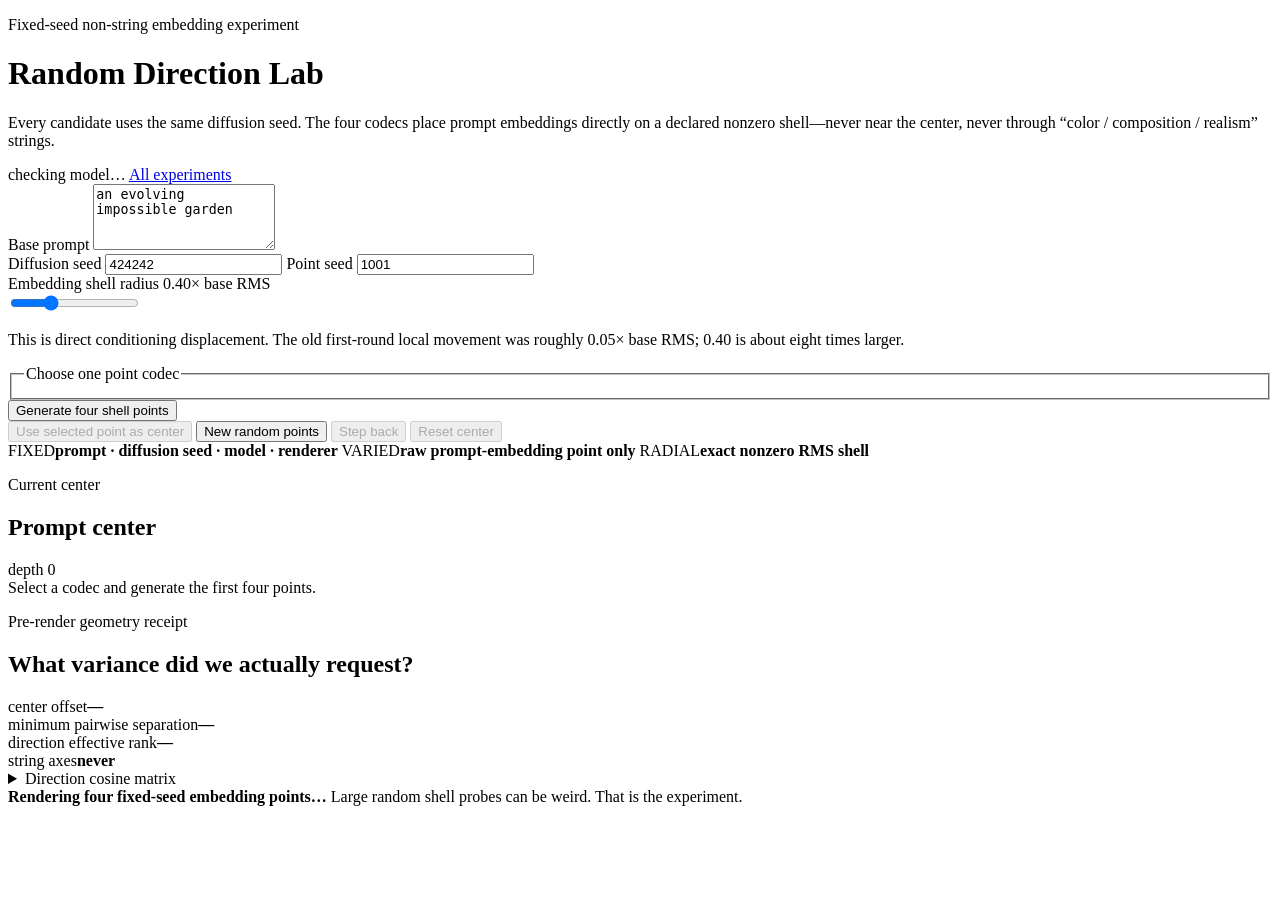
==== art_optimizer/static/direction_lab.html @ 296b3d3d "Add Random Direction Lab experiment UI" ====
<!doctype html>
<html lang="en">
  <head>
    <meta charset="UTF-8" />
    <meta name="viewport" content="width=device-width, initial-scale=1.0" />
    <meta name="theme-color" content="#08090b" />
    <title>Art Optimizer — Random Direction Lab</title>
    <link rel="stylesheet" href="/static/styles.css" />
    <link rel="stylesheet" href="/static/direction_lab.css" />
  </head>
  <body>
    <main class="direction-shell">
      <header class="direction-header">
        <div>
          <p class="eyebrow">Fixed-seed non-string embedding experiment</p>
          <h1>Random Direction Lab</h1>
          <p>
            Every candidate uses the same diffusion seed. The four codecs place
            prompt embeddings directly on a declared nonzero shell—never near the center,
            never through “color / composition / realism” strings.
          </p>
        </div>
        <div class="header-actions">
          <span id="model-badge" class="model-badge">checking model…</span>
          <a href="/">All experiments</a>
        </div>
      </header>

      <section class="direction-layout">
        <aside class="direction-controls">
          <form id="direction-form">
            <label for="direction-prompt">Base prompt</label>
            <textarea id="direction-prompt" rows="4">an evolving impossible garden</textarea>

            <div class="seed-grid">
              <label>
                Diffusion seed
                <input id="image-seed" type="number" min="0" step="1" value="424242" />
              </label>
              <label>
                Point seed
                <input id="point-seed" type="number" min="0" step="1" value="1001" />
              </label>
            </div>

            <div class="radius-heading">
              <label for="direction-radius">Embedding shell radius</label>
              <output id="radius-output">0.40× base RMS</output>
            </div>
            <input
              id="direction-radius"
              class="radius-slider"
              type="range"
              min="0.05"
              max="1.25"
              step="0.05"
              value="0.40"
            />
            <p class="control-note">
              This is direct conditioning displacement. The old first-round local
              movement was roughly 0.05× base RMS; 0.40 is about eight times larger.
            </p>

            <fieldset>
              <legend>Choose one point codec</legend>
              <div id="codec-list" class="codec-list"></div>
            </fieldset>

            <button id="generate-slate" class="primary-button" type="submit">
              Generate four shell points
            </button>
          </form>

          <div class="walk-controls">
            <button id="explore-selected" type="button" disabled>
              Use selected point as center
            </button>
            <button id="new-points" type="button">New random points</button>
            <button id="step-back" type="button" disabled>Step back</button>
            <button id="reset-center" type="button" disabled>Reset center</button>
          </div>

          <div class="experiment-invariants">
            <span>FIXED</span><strong>prompt · diffusion seed · model · renderer</strong>
            <span>VARIED</span><strong>raw prompt-embedding point only</strong>
            <span>RADIAL</span><strong>exact nonzero RMS shell</strong>
          </div>
        </aside>

        <section class="direction-results">
          <div class="results-toolbar">
            <div>
              <p class="eyebrow">Current center</p>
              <h2 id="center-label">Prompt center</h2>
            </div>
            <div id="walk-path" class="walk-path">depth 0</div>
          </div>

          <div id="direction-status" class="direction-status">
            Select a codec and generate the first four points.
          </div>

          <div id="direction-grid" class="direction-grid" aria-live="polite"></div>

          <section class="diagnostics-panel">
            <header>
              <div>
                <p class="eyebrow">Pre-render geometry receipt</p>
                <h2>What variance did we actually request?</h2>
              </div>
              <span id="slate-id" class="muted"></span>
            </header>
            <div id="diagnostics" class="diagnostics-grid">
              <div><span>center offset</span><strong>—</strong></div>
              <div><span>minimum pairwise separation</span><strong>—</strong></div>
              <div><span>direction effective rank</span><strong>—</strong></div>
              <div><span>string axes</span><strong>never</strong></div>
            </div>
            <details>
              <summary>Direction cosine matrix</summary>
              <pre id="cosine-matrix">Generate a slate to inspect it.</pre>
            </details>
          </section>
        </section>
      </section>

      <div id="direction-loading" class="direction-loading hidden" role="status">
        <div class="loading-orbit"></div>
        <strong>Rendering four fixed-seed embedding points…</strong>
        <span>Large random shell probes can be weird. That is the experiment.</span>
      </div>

      <div id="direction-toast" class="direction-toast hidden" role="status"></div>
    </main>

    <script type="module" src="/static/direction_lab.js"></script>
  </body>
</html>
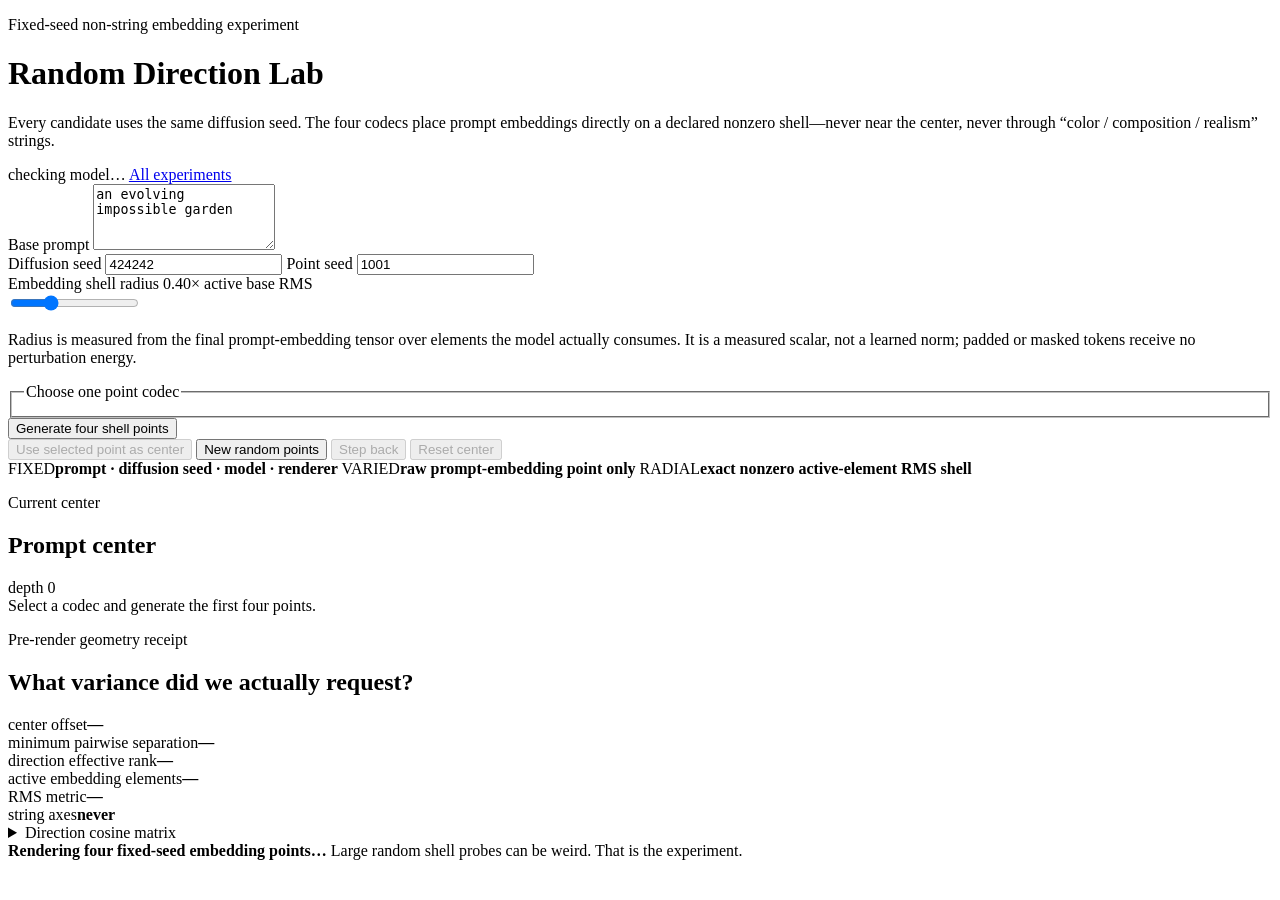
==== commit fc14304f: "Explain active embedding RMS in Direction Lab" ====
--- a/art_optimizer/static/direction_lab.html
+++ b/art_optimizer/static/direction_lab.html
@@ -45,7 +45,7 @@
 
             <div class="radius-heading">
               <label for="direction-radius">Embedding shell radius</label>
-              <output id="radius-output">0.40× base RMS</output>
+              <output id="radius-output">0.40× active base RMS</output>
             </div>
             <input
               id="direction-radius"
@@ -57,8 +57,9 @@
               value="0.40"
             />
             <p class="control-note">
-              This is direct conditioning displacement. The old first-round local
-              movement was roughly 0.05× base RMS; 0.40 is about eight times larger.
+              Radius is measured from the final prompt-embedding tensor over elements the
+              model actually consumes. It is a measured scalar, not a learned norm; padded
+              or masked tokens receive no perturbation energy.
             </p>
 
             <fieldset>
@@ -83,7 +84,7 @@
           <div class="experiment-invariants">
             <span>FIXED</span><strong>prompt · diffusion seed · model · renderer</strong>
             <span>VARIED</span><strong>raw prompt-embedding point only</strong>
-            <span>RADIAL</span><strong>exact nonzero RMS shell</strong>
+            <span>RADIAL</span><strong>exact nonzero active-element RMS shell</strong>
           </div>
         </aside>
 
@@ -114,6 +115,8 @@
               <div><span>center offset</span><strong>—</strong></div>
               <div><span>minimum pairwise separation</span><strong>—</strong></div>
               <div><span>direction effective rank</span><strong>—</strong></div>
+              <div><span>active embedding elements</span><strong>—</strong></div>
+              <div><span>RMS metric</span><strong>—</strong></div>
               <div><span>string axes</span><strong>never</strong></div>
             </div>
             <details>
